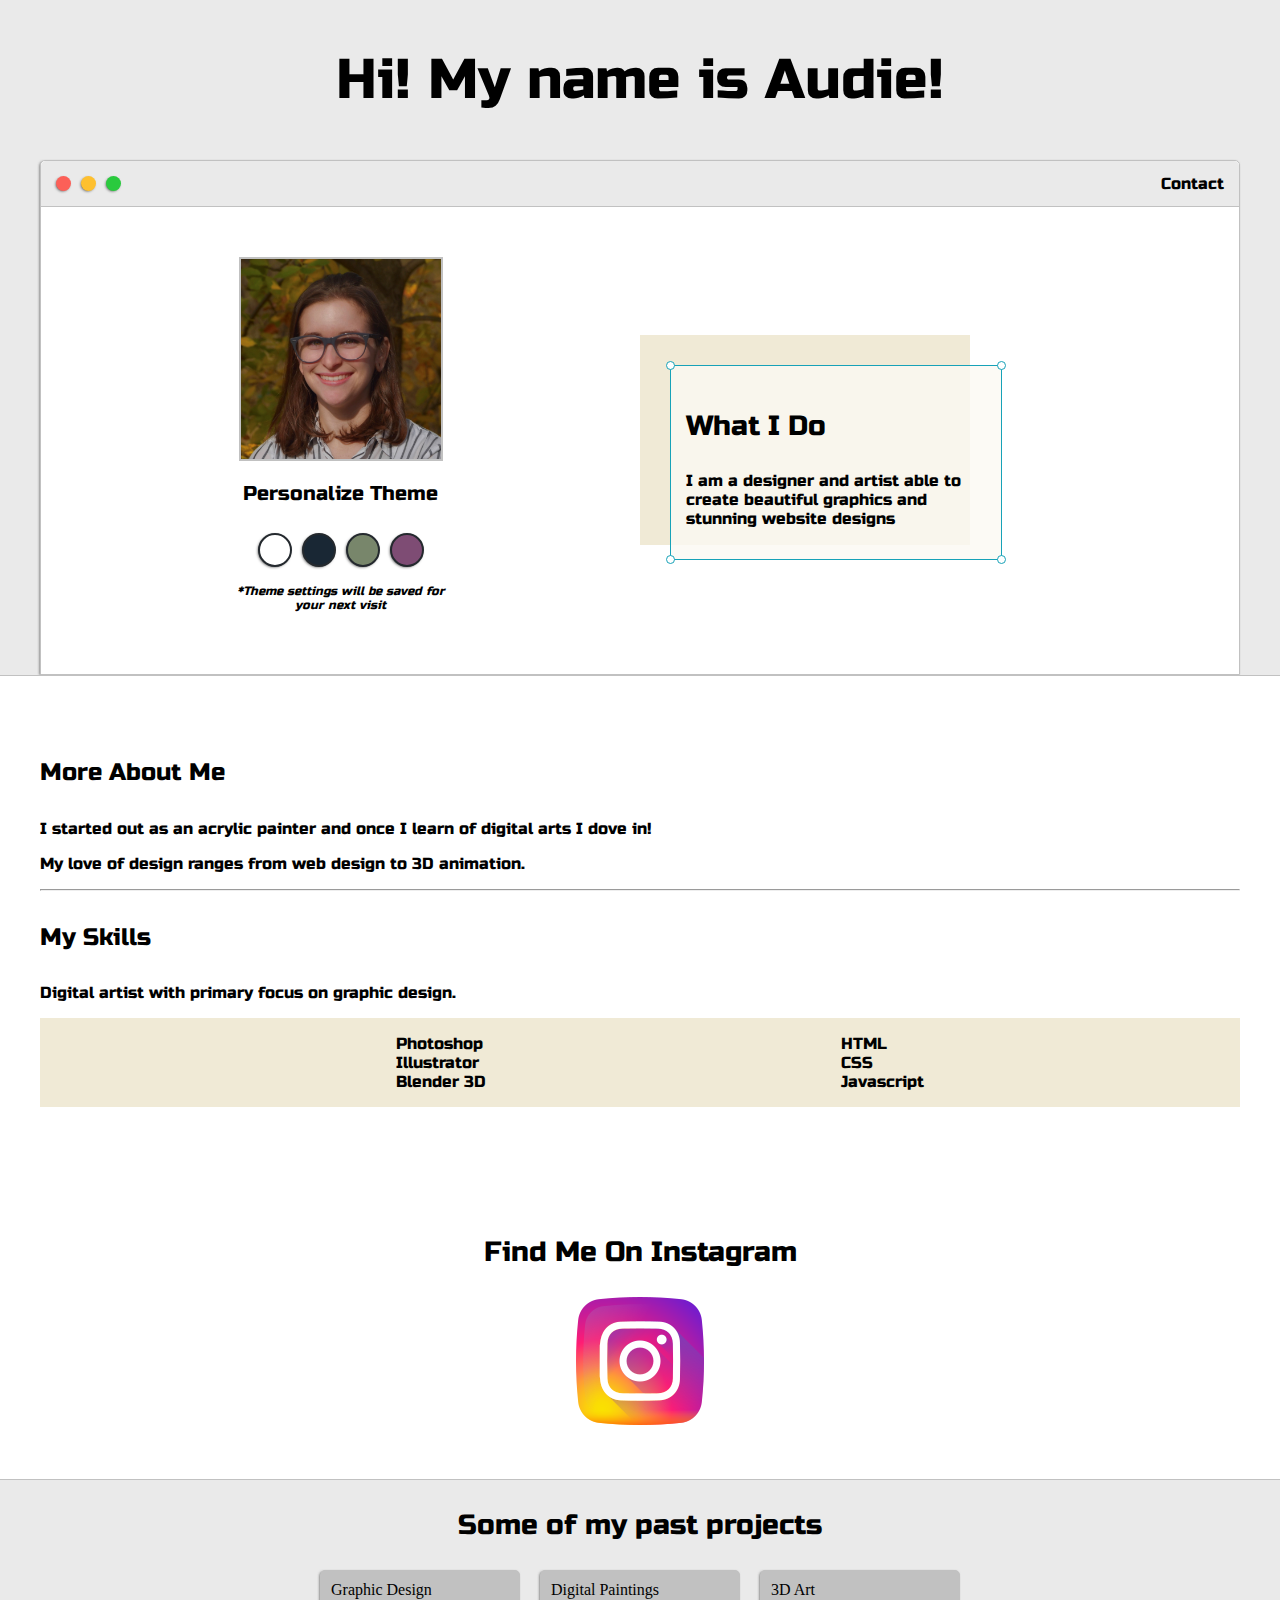
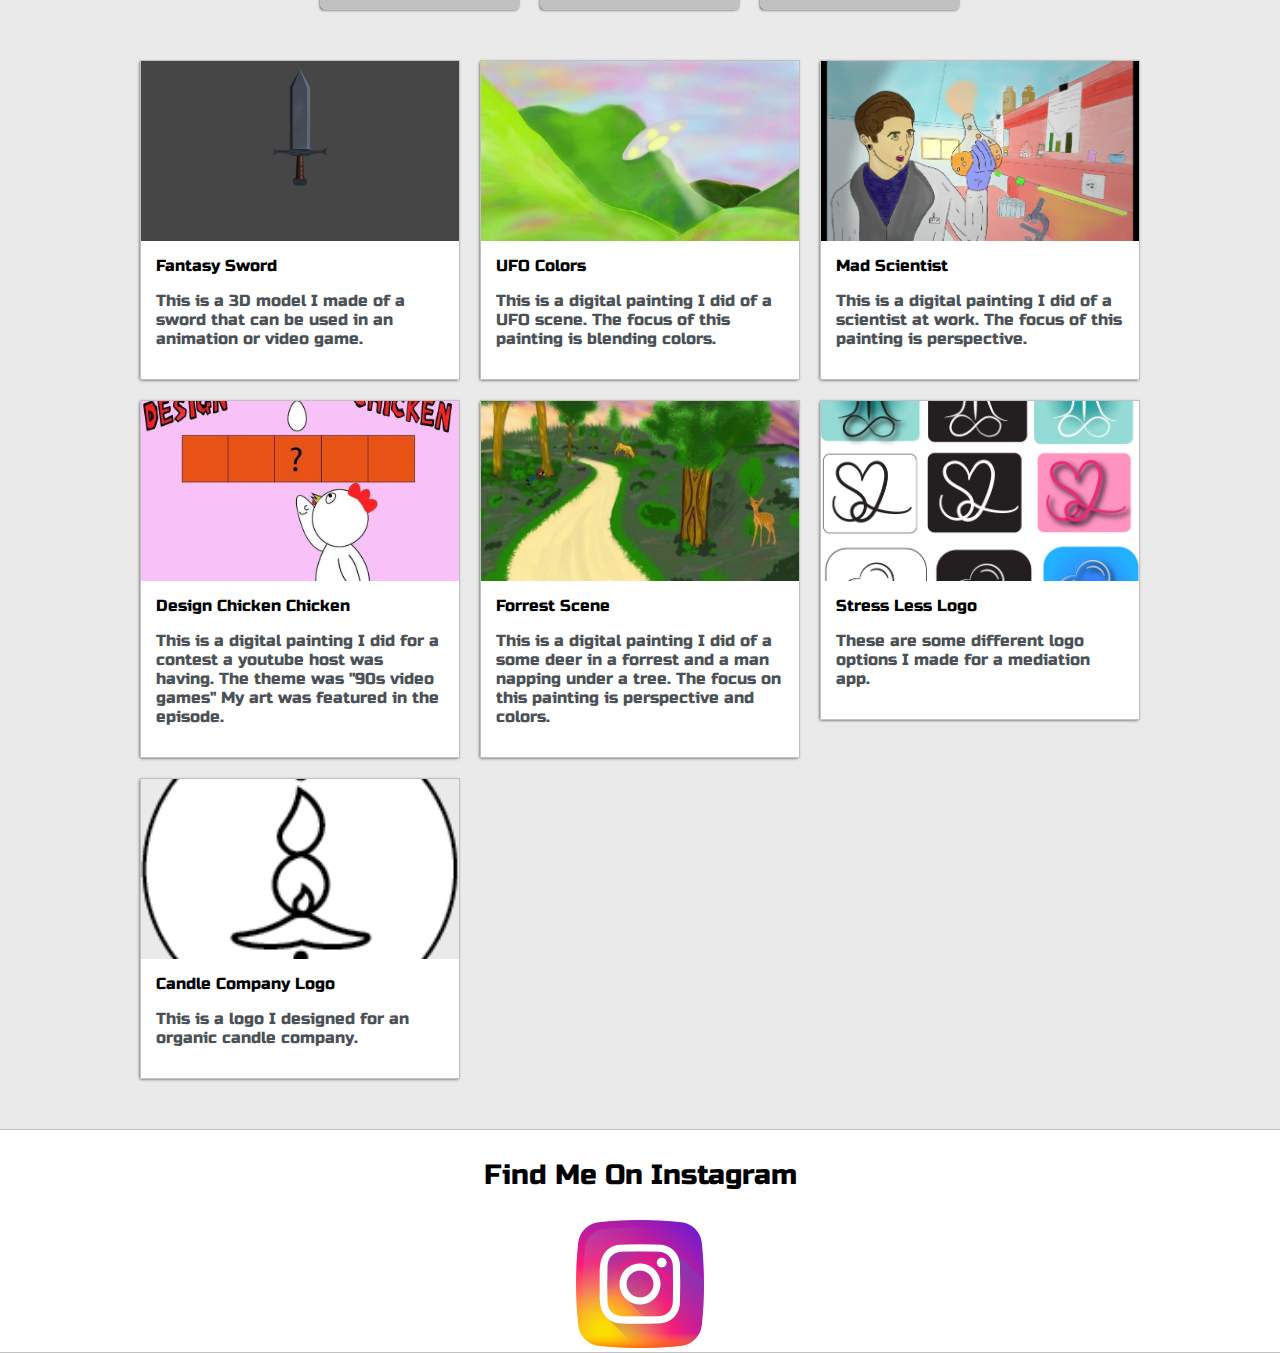
==== mywebsite/Public/index.html @ c4aa3660 "add new post" ====
<!DOCTYPE html>
<html lang="en">

<head>
    <meta charset="UTF-8">
    <meta http-equiv="X-UA-Compatible" content="IE=edge">
    <meta name="viewport" content="width=device-width, initial-scale=1.0">

    <title>Audie Raymos</title>

    <!-- main font -->
    <link href="https://fonts.googleapis.com/css2?family=Russo+One&display=swap" rel="stylesheet">

    <!-- secondary font -->
    <link href="https://fonts.googleapis.com/css2?family=Roboto+Mono:wght@500&family=Russo+One&display=swap"
        rel="stylesheet">

    <link rel="stylesheet" type="text/css" href="../default.css">

    <!-- color theme style pages-->
    <link id="theme-style" rel="stylesheet" type="text/css" href="">

</head>

<body>

    <section class="s1">
        <div class="main-container">
            <div class="greeting-wrapper">
                <h1>Hi! My name is Audie!</h1>
            </div>

            <div class="intro-wrapper">
                <div class="nav-wrapper">
                    <div class="dots-wrapper">
                        <div id="dot-1" class="browser-dot"></div>
                        <div id="dot-2" class="browser-dot"></div>
                        <div id="dot-3" class="browser-dot"></div>
                    </div>

                <ul id="navigation">
                    <li><a href="mailto: audriannakraymos@gmail.com" target="_blank">Contact</a></li>
                </ul>
            </div>

                    <div class="left-column">
                        <img id="profile_pic" src="../img/profile.jpg">
                        <h5 style="text-align: center; line-height: 0;">Personalize Theme</h5>

                        <div id="theme-options-wrapper">
                            <div data-mode="light" id="light-mode" class="theme-dot"></div>
                            <div data-mode="blue" id="blue-mode" class="theme-dot"></div>
                            <div data-mode="green" id="green-mode" class="theme-dot"></div>
                            <div data-mode="purple" id="purple-mode" class="theme-dot"></div>
                        </div>

                        <p id="settings-note">*Theme settings will be saved for<br>your next visit</p>
                    </div>

                    <div class="right-column">

                    <div id="preview-shadow"> 
                            <div id="preview">
                                <div id="corner-tl" class="corner"></div>
                                <div id="corner-tr" class="corner"></div>
                                <h3>What I Do</h3>
                                <p>I am a designer and artist able to create beautiful graphics and stunning website designs</p>
                                <div id="corner-br" class="corner"></div>
                                <div id="corner-bl" class="corner"></div>
                            </div>
                        </div>
                    </div>

            </div>

        </div>
    </section>

    <section class="s2">
        <div class="main-container">

            <div class="about-wrapper">
                <div class="about-me">
                    <h4>More About Me</h4>

                    <p>I started out as an acrylic painter and once I learn of digital arts I dove in!</p>

                    <p>My love of design ranges from web design to 3D animation.</p>


                <hr>

                <h4>My Skills</h4>

                <p>
                    Digital artist with primary focus on graphic design.
                </p>

                <div id="skills">
                    <ul>
                        <li>Photoshop</li>
                        <li>Illustrator</li>
                        <li>Blender 3D</li>
                    </ul>

                    <ul>
                        <li>HTML</li>
                        <li>CSS</li>
                        <li>Javascript</li>
                    </ul>
                </div>

            </div>

                <div class="social-links">
                    <h3>Find Me On Instagram</h3>
                    <a target="_blank" href="https://www.instagram.com/audiedesigns/">
                   <img class="social-ig" src="../img/instagram.png">
                    </a>
                </div>
            </div>

        </div>
    </section>

    <section class="s1">
        <div class="main-container">
            <h3 style="text-align: center;">Some of my past projects</h3>
            
    <!--------------------------------------->
    <!---------------- TABS ----------------->
    <!--------------------------------------->
            <div class="tabs-container">
                
            <div class="tabs">
                Graphic Design
            </div>

            <div class="tabs">
                Digital Paintings
            </div>

            <div class="tabs">
                3D Art
            </div>

        </div>

            <div class="post-wrapper">


                <div>
                    <div class="post">
                        <a href="../img/Fatasy 3D sword.png"> <img class="thumbnail" src="../img/Fatasy 3D sword.png"> </a>
                        <div class="post-preview">
                            <h6 class="post-title">Fantasy Sword</h6>
                            <p class="post-intro">This is a 3D model I made of a sword that can be used in an animation or video game.</p>
    
                        </div>
                    </div>
                </div>

            <div>
                <div class="post">
                    <a href="../img/UFOscene.JPG"> <img class="thumbnail" src="../img/UFOscene.JPG"> </a>
                    <div class="post-preview">
                        <h6 class="post-title">UFO Colors</h6>
                        <p class="post-intro">This is a digital painting I did of a UFO scene. The focus of this painting is blending colors.</p>

                    </div>
                </div>
            </div>

            <div>
                <div class="post">
                    <a href="../img/scientist.PNG"> <img class="thumbnail" src="../img/scientist.PNG"> </a> 
                    <div class="post-preview">
                        <h6 class="post-title">Mad Scientist</h6>
                        <p class="post-intro">This is a digital painting I did of a scientist at work. The focus of this painting is perspective.</p>

                    </div>
                </div>
            </div>


            <div>
                <div class="post">
                    <a href="../img/designCC.JPG"> <img class="thumbnail" src="../img/designCC.JPG"> </a>
                    <div class="post-preview">
                        <h6 class="post-title">Design Chicken Chicken</h6>
                        <p class="post-intro">This is a digital painting I did for a contest a youtube host was having. The theme was "90s video games" My art was featured in the episode.</p>

                    </div>
                </div>
            </div>

            <div>
                <div class="post">
                    <a href="../img/forrestscene.JPG"> <img class="thumbnail" src="../img/forrestscene.JPG"> </a>
                    <div class="post-preview">
                        <h6 class="post-title">Forrest Scene</h6>
                        <p class="post-intro">This is a digital painting I did of a some deer in a forrest and a man napping under a tree. The focus on this painting is perspective and colors.</p>

                    </div>
                </div>
            </div>

            <div>
                <div class="post">
                    <a href="../img/SL-logo.png"> <img class="thumbnail" src="../img/SL-logo.png"> </a>
                    <div class="post-preview">
                        <h6 class="post-title">Stress Less Logo</h6>
                        <p class="post-intro">These are some different logo options I made for a mediation app.</p>

                    </div>
                </div>
            </div>

            <div>
                <div class="post">
                    <a href="../img/Lit Mama Circle.png"> <img class="thumbnail" src="../img/Lit Mama Circle.png"> </a>
                    <div class="post-preview">
                        <h6 class="post-title">Candle Company Logo</h6>
                        <p class="post-intro">This is a logo I designed for an organic candle company.</p>

                    </div>
                </div>
            </div>

            </div>
        </div>
    </section>

    

    <section class="s2">
        <div class="main-container">


            <div class="social-links">
                <h3>Find Me On Instagram</h3>
                <a target="_blank" href="https://www.instagram.com/audiedesigns/">
               <img class="social-ig" src="../img/instagram.png">
                </a>
            </div>
        </div>

           
        </div> 
    </section>

<script src="../script.js"></script>

</body>

</html>


<!----------------  <h3 style="text-align: center;">Get in Touch</h3>

            <form id="contact-form">
                <label>Name</label>
                <input class="input-field" type="text" name="name">

                <label>Subject</label>
                <input class="input-field" type="text" name="subject">

                <label>Email</label>
                <input class="input-field" type="text" name="email">

                <label>Message</label>
                <textarea class="input-field" type="text" name="subject"></textarea>

                <input id="submit-btn" type="submit" value="Send">
            </form>  ----------------!>
---- mywebsite/default.css ----
:root{
    --mainColor:#eaeaea;
    --secondaryColor:#fff;

    --borderColor:#c1c1c1;

    --mainText:black;
    --secondaryText:#4b5156;

    --themeDotBorder: #24292e;

    --previewBg: rgb(251, 249, 243, 0.8);
    --previewShadow: #f0ead6;

    --buttonColor: black;
}

html, body{
    padding: 0;
    margin: 0;
}

body *{
    transition: 0.3s;
}

h1, h2, h3, h4, h5, h6, strong{
    color: var(--mainText);
    font-family: 'Russo One', sans-serif;
    font-weight: 500;
}

p, li, span, label, input, textarea{
    color: var(--mainText);
    font-family: 'Roboto Mono', monospace;
font-family: 'Russo One', sans-serif;
}

a{
    text-decoration: none;
    color: #17a2b8;
}

ul{
    list-style: none;
}

h1 { font-size: 56px;}
h2 { font-size: 36px;}
h3 { font-size: 28px;}
h4 { font-size: 24px;}
h5 { font-size: 20px;}
h6 { font-size: 16px;}

.s1{
    background-color: var(--mainColor);
    border-bottom: 1px solid var(--borderColor);
    overflow: auto;
}

.s2{
    background-color: var(--secondaryColor);
    border-bottom: 1px solid var(--borderColor);
    overflow: auto;
}

.main-container{
    width: 1200px;
    margin: 0 auto;
}


.greeting-wrapper{
    display: grid;
    text-align: center;
    align-content: center;
    min-height: 10em;
}

.intro-wrapper{
    background-color: var(--secondaryColor);
    border: 1px solid var(--borderColor);
    border-radius:5px 5px 0 0;

    -webkit-box-shadow: -1px 1px 3px -1px rgba(0,0,0,0.75);
    -moz-box-shadow: -1px 1px 3px -1px rgba(0,0,0,0.75);
    box-shadow: -1px 1px 3px -1px rgba(0,0,0,0.75);

    display: grid;
    grid-template-columns: 1fr 1fr;
    grid-template-areas: 
        'nav-wrapper nav-wrapper'
        'left-column right-column'
    ;
}

.nav-wrapper{
    border-radius:5px 5px 0 0;
    grid-area: nav-wrapper;
    border-bottom: 1px solid var(--borderColor);
    display: flex;
    justify-content: space-between;
    align-items: center;
    background-color: var(--mainColor);
}

#navigation a{
    color: var(--mainText)
}

#navigation{
    margin: 0;
    padding: 10px;
}

#navigation li{
    display: inline-block;
    margin-right: 5px;
    margin-left: 5px;
}

.dots-wrapper{
    display: flex;
    padding: 10px;
}

#dot-1{
    background-color: #fc6058;
}

#dot-2{
    background-color: #FEC02F;
}

#dot-3{
    background-color: #2ACA3E;
}

.browser-dot{
    background-color: black;
    height: 15px;
    width: 15px;
    border-radius: 50%;
    margin: 5px;

    -webkit-box-shadow: -1px 1px 3px -1px rgba(0,0,0,0.75);
    -moz-box-shadow: -1px 1px 3px -1px rgba(0,0,0,0.75);
    box-shadow: -1px 1px 3px -1px rgba(0,0,0,0.75);
}

.left-column{
    grid-area: left-column;
    padding-top: 50px;
    padding-bottom: 50px;
}

#profile_pic{
    display: block;
    margin: 0 auto;

    height: 200px;
    width: 200px;
    object-fit: cover;
    object-position: top;
    border: 2px solid var(--borderColor);
}

#theme-options-wrapper{
    display: flex; 
    justify-content: center;
}

.theme-dot{
    height: 30px;
    width: 30px;
    background-color: black;
    border-radius: 50%;

    margin: 5px;
    border: 2px solid var(--themeDotBorder);

    -webkit-box-shadow: -1px 1px 3px -1px rgba(0,0,0,0.75);
    -moz-box-shadow: -1px 1px 3px -1px rgba(0,0,0,0.75);
    box-shadow: -1px 1px 3px -1px rgba(0,0,0,0.75);

    cursor: pointer;
}

.theme-dot:hover{
    border-width: 5px;
}

#light-mode{
    background-color: white;
}

#blue-mode{
    background-color: #192734;
}

#green-mode{
    background-color: #78866b;
}

#purple-mode{
    background-color: #7E4C74;
}

#settings-note{
    font-size: 12px;
    font-style: italic;
    text-align: center;
}

.right-column{
    grid-area: right-column;
    display: grid;
    align-content: center;

    padding-top: 50px;
    padding-bottom: 50px;
}


#preview-shadow{
    background-color: var(--previewShadow);
    width: 300px;
    height: 180px;
    padding-left: 30px;
    padding-top: 30px;
}

#preview{
    width: 300px;
    border: 1.5px solid #17a2b8;
    background-color: var(--previewBg);
    padding: 15px;
    position: relative;
}

.corner{
    width: 7px;
    height: 7px;
    border-radius: 50%;
    border: 1.5px solid #17a2b8;
    background-color: white;
    position: absolute;
}

#corner-tl{
    top: -5px;
    left: -5px;
}

#corner-tr{
    top: -5px;
    right: -5px;
}

#corner-br{
    bottom: -5px;
    right: -5px;
}

#corner-bl{
    bottom: -5px;
    left: -5px;
}

.about-wrapper{
    display: grid;
    grid-template-columns: repeat(auto-fit, minmax(320px, 1 fr));
    padding-bottom: 50px;
    padding-top: 50px;
    gap: 100px;
}

#skills{
    display: flex;
    justify-content: space-evenly;
    background-color: var(--previewShadow);
}

.social-links{
    display: grid;
    align-content: center;
    text-align: center;
}

#social_img{
    width: 100%;
}

.social-ig:hover{
    filter: grayscale(100%);
    transform: scale(1.1);
}

/* ---------- Tabs ---------- */

.tabs-container{
    display: grid;
    grid-template-columns: repeat(auto-fit, 200px);
    gap: 20px;
    justify-content: center;
    padding-bottom: 50px;
}

.tabs{
    display: flex;
    align-content: center;
    align-items: center;
    background-color: #c1c1c1;
    border: #c1c1c1 1px solid;

    -webkit-box-shadow: -1px 1px 3px -1px rgba(0,0,0,0.75);
    -moz-box-shadow: -1px 1px 3px -1px rgba(0,0,0,0.75);
    box-shadow: -1px 1px 3px -1px rgba(0,0,0,0.75);

    border-radius: 5px;
    padding: 10px;
}


.post-wrapper{
    display: grid;
    grid-template-columns: repeat(auto-fit, 320px);
    gap: 20px;
    justify-content: center;
    padding-bottom: 50px;
}

.post img:hover {
    transform: scale(1.1);
}

.post{
    border: 1px solid var(--borderColor);
    -webkit-box-shadow: -1px 1px 3px -1px rgba(0,0,0,0.75);
    -moz-box-shadow: -1px 1px 3px -1px rgba(0,0,0,0.75);
    box-shadow: -1px 1px 3px -1px rgba(0,0,0,0.75);

    cursor: pointer;
}

.thumbnail{
    display: block;
    width: 100%;
    height: 180px;
    object-fit: cover;
}

.post-preview{
    background-color: white;
    padding: 15px;
}

.post-title{
    color: black;
    margin: 0;
}

.post-intro{
    color: #4b5156;
    font-size: 16px;
}

#contact-form{
    display: block;
    max-width: 600px;
    margin: 0 auto;
    border: 1px solid var(--borderColor);
    padding: 15px;
    border-radius: 5px;
    background-color: var(--mainColor);
    margin-bottom: 50px;
}

#contact-form label{
    line-height: 2.7em;
}

#contact-form textarea{
    min-height: 100px;
    font-size: 14px;
}

.input-field{
    width: 100%;
    padding-top: 10px;
    padding-bottom: 10px;
    background-color: var(--secondaryColor);
    border-radius: 5px;
    border: 1px solid var(--borderColor);
    font-size: 14px;
}

#submit-btn{
    margin-top: 10px;
    width: 100%;
    padding-top: 10px;
    padding-bottom: 10px;
    color: white;
    background-color: var(--buttonColor);
    border: none;
}


@media screen and (max-width: 1200px){
    .main-container{
        width: 95%;
    }
}

@media screen and (max-width: 800px){
    .intro-wrapper{
        grid-template-columns: 1fr;
        grid-template-areas: 
            'nav-wrapper'
            'left-column'
            'right-column'
        ;
    }

    .right-column{
        justify-content: center;
    }

    }
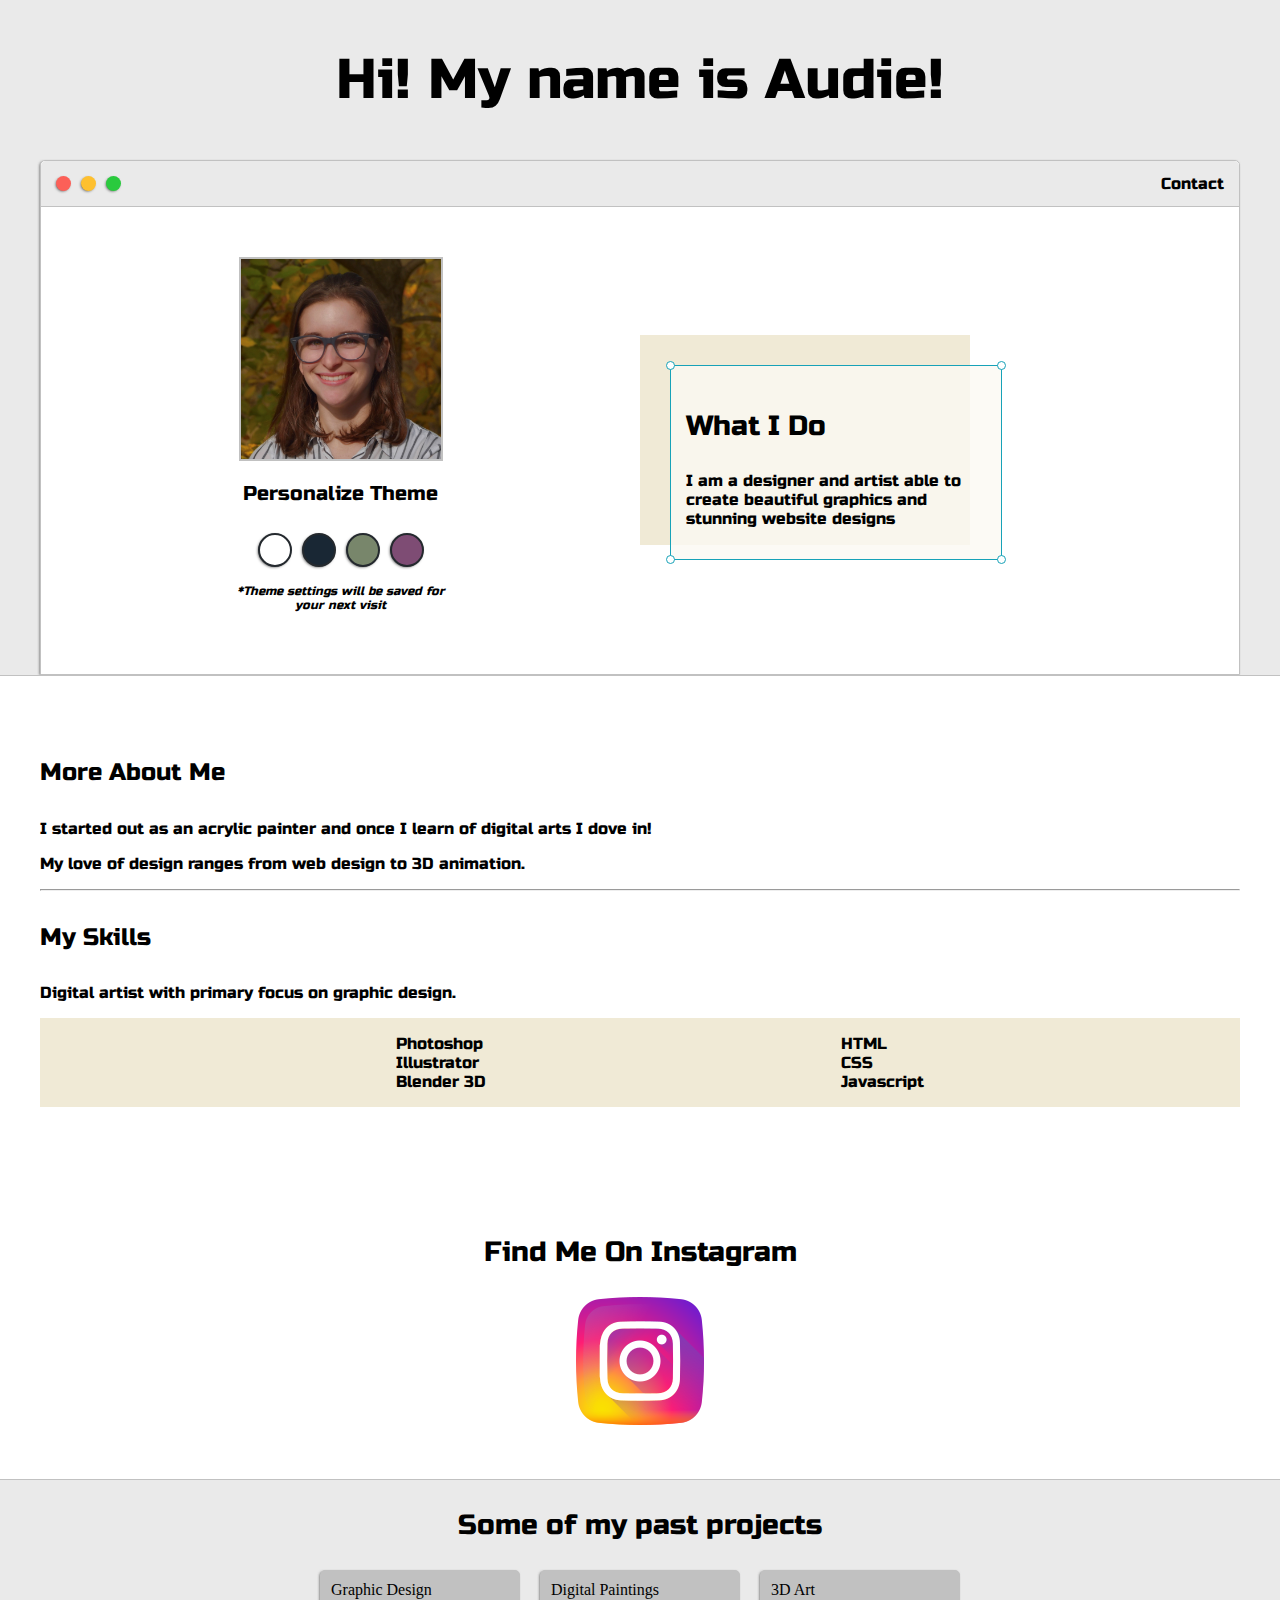
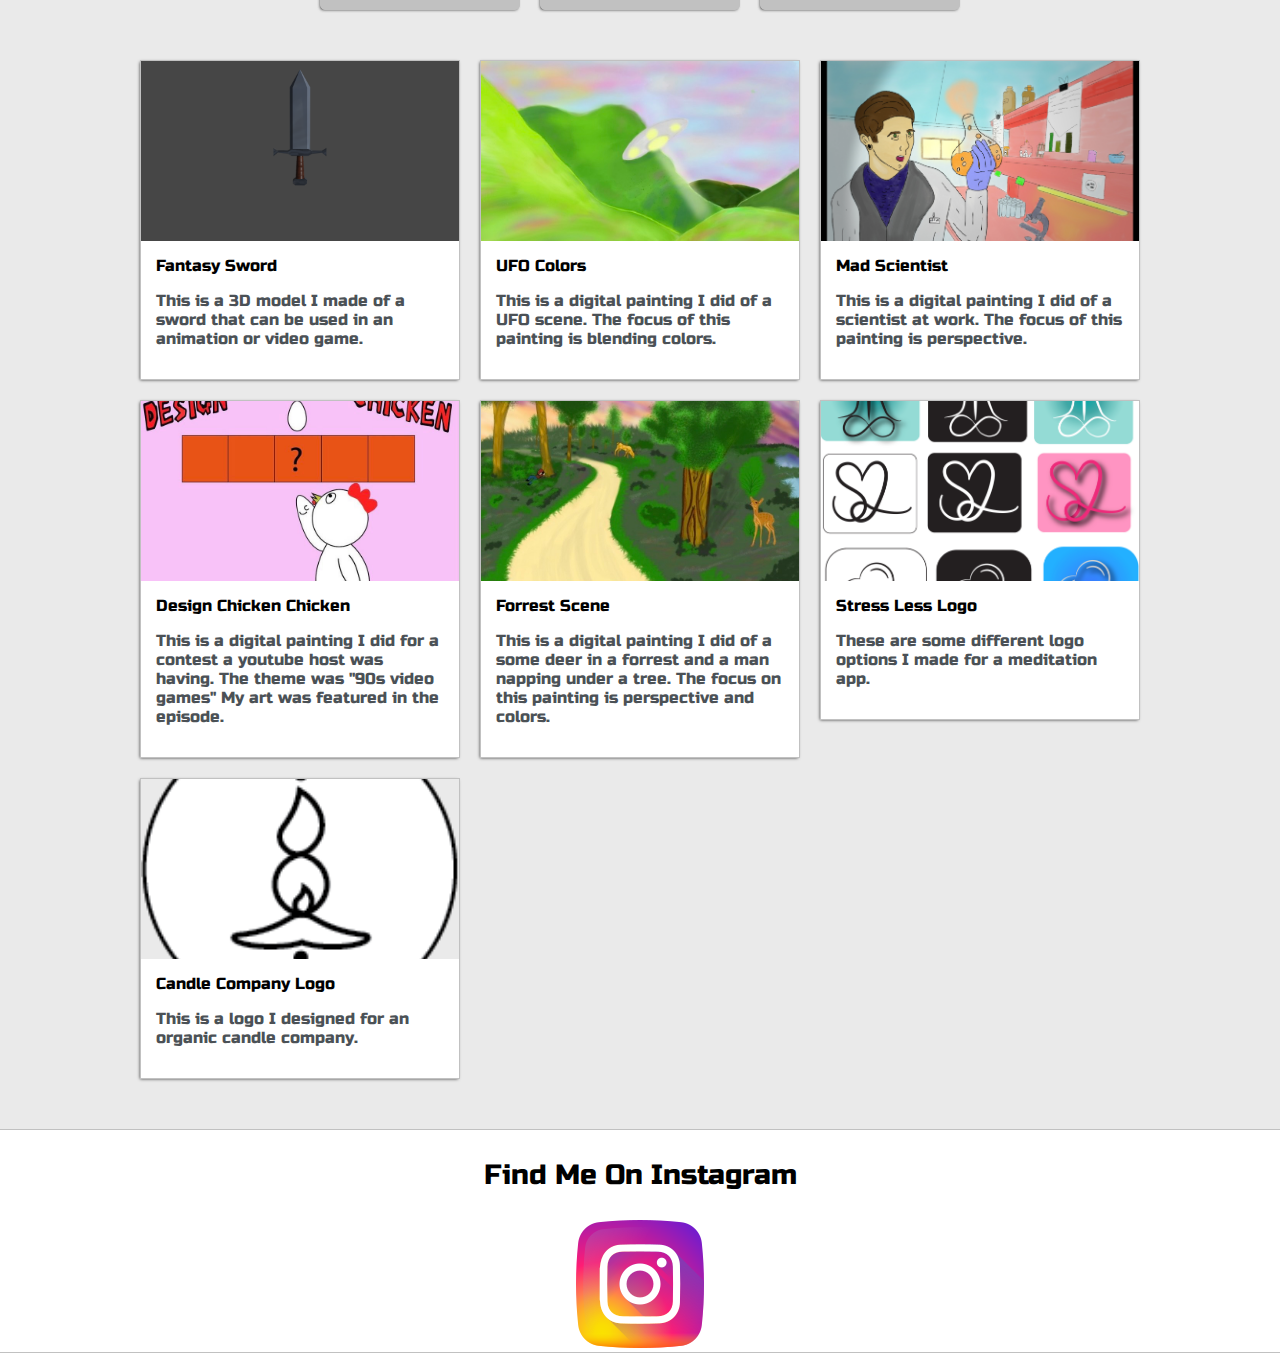
==== commit 1da5f5d4: "spelling correction" ====
--- a/mywebsite/Public/index.html
+++ b/mywebsite/Public/index.html
@@ -210,7 +210,7 @@
                     <a href="../img/SL-logo.png"> <img class="thumbnail" src="../img/SL-logo.png"> </a>
                     <div class="post-preview">
                         <h6 class="post-title">Stress Less Logo</h6>
-                        <p class="post-intro">These are some different logo options I made for a mediation app.</p>
+                        <p class="post-intro">These are some different logo options I made for a meditation app.</p>
 
                     </div>
                 </div>
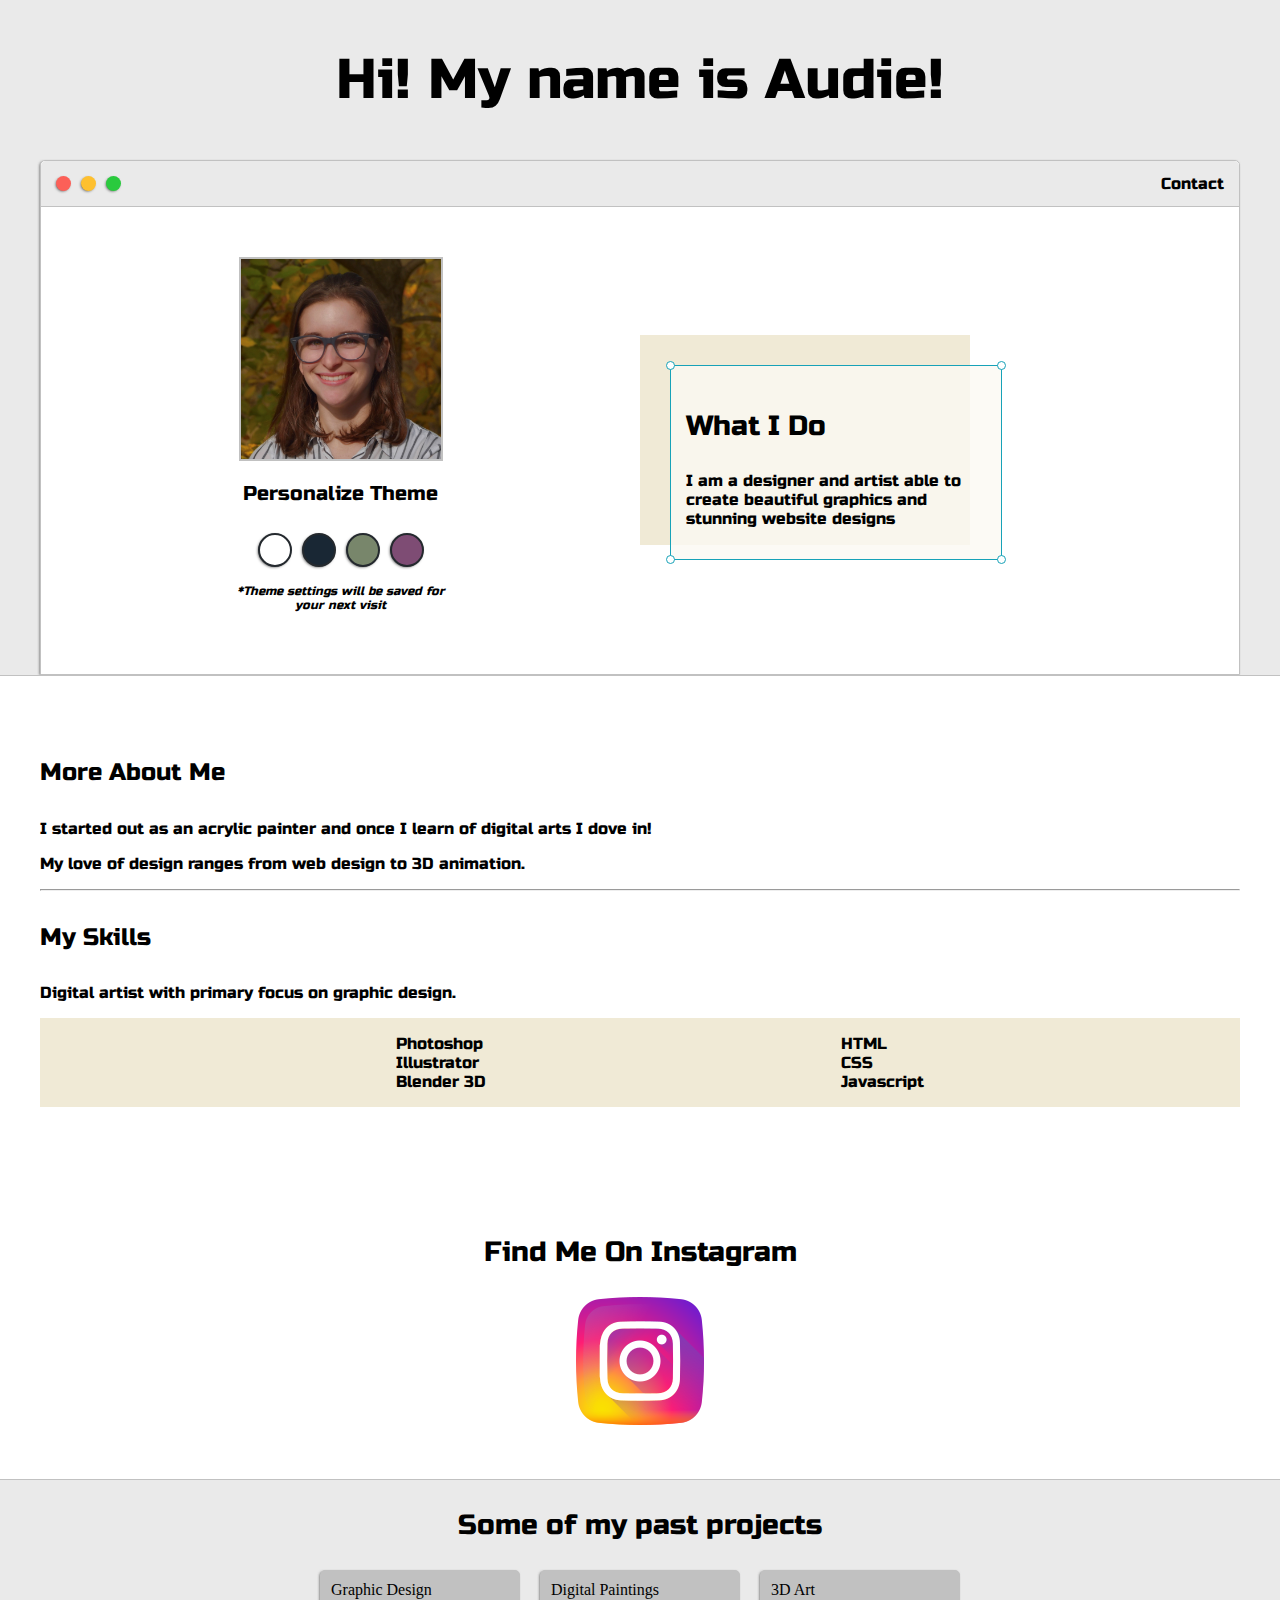
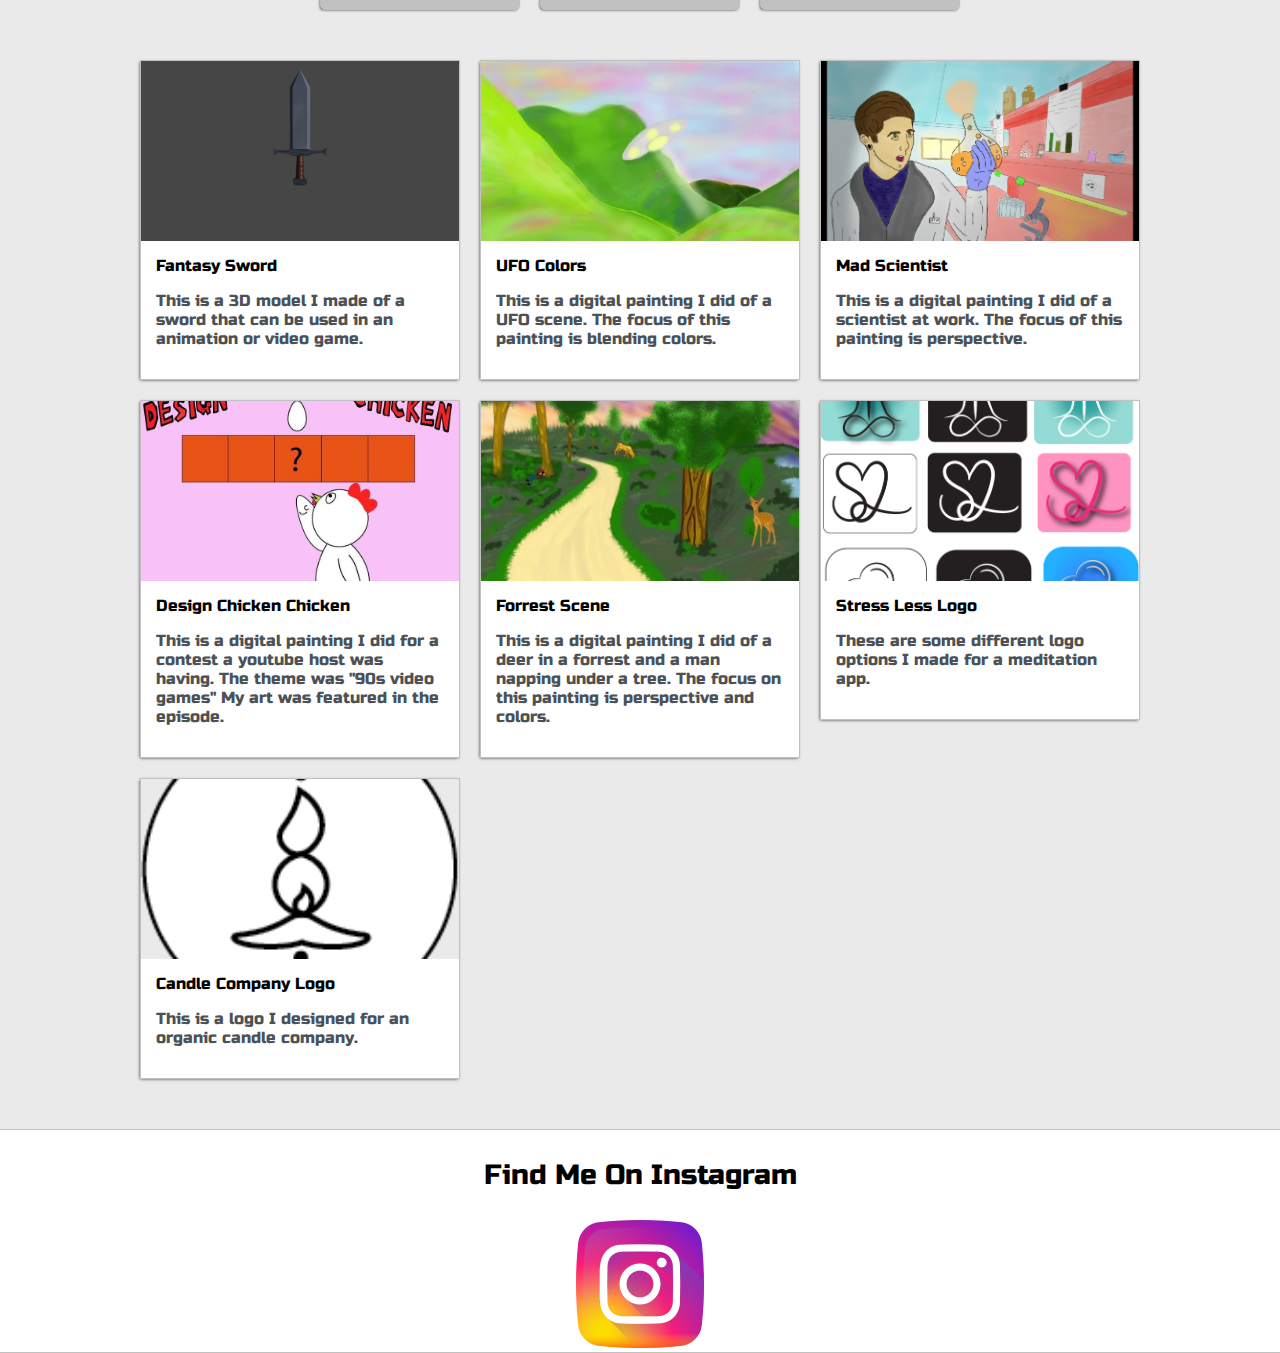
==== commit fc54d452: "netlify error" ====
--- a/mywebsite/Public/index.html
+++ b/mywebsite/Public/index.html
@@ -199,7 +199,7 @@
                     <a href="../img/forrestscene.JPG"> <img class="thumbnail" src="../img/forrestscene.JPG"> </a>
                     <div class="post-preview">
                         <h6 class="post-title">Forrest Scene</h6>
-                        <p class="post-intro">This is a digital painting I did of a some deer in a forrest and a man napping under a tree. The focus on this painting is perspective and colors.</p>
+                        <p class="post-intro">This is a digital painting I did of a deer in a forrest and a man napping under a tree. The focus on this painting is perspective and colors.</p>
 
                     </div>
                 </div>
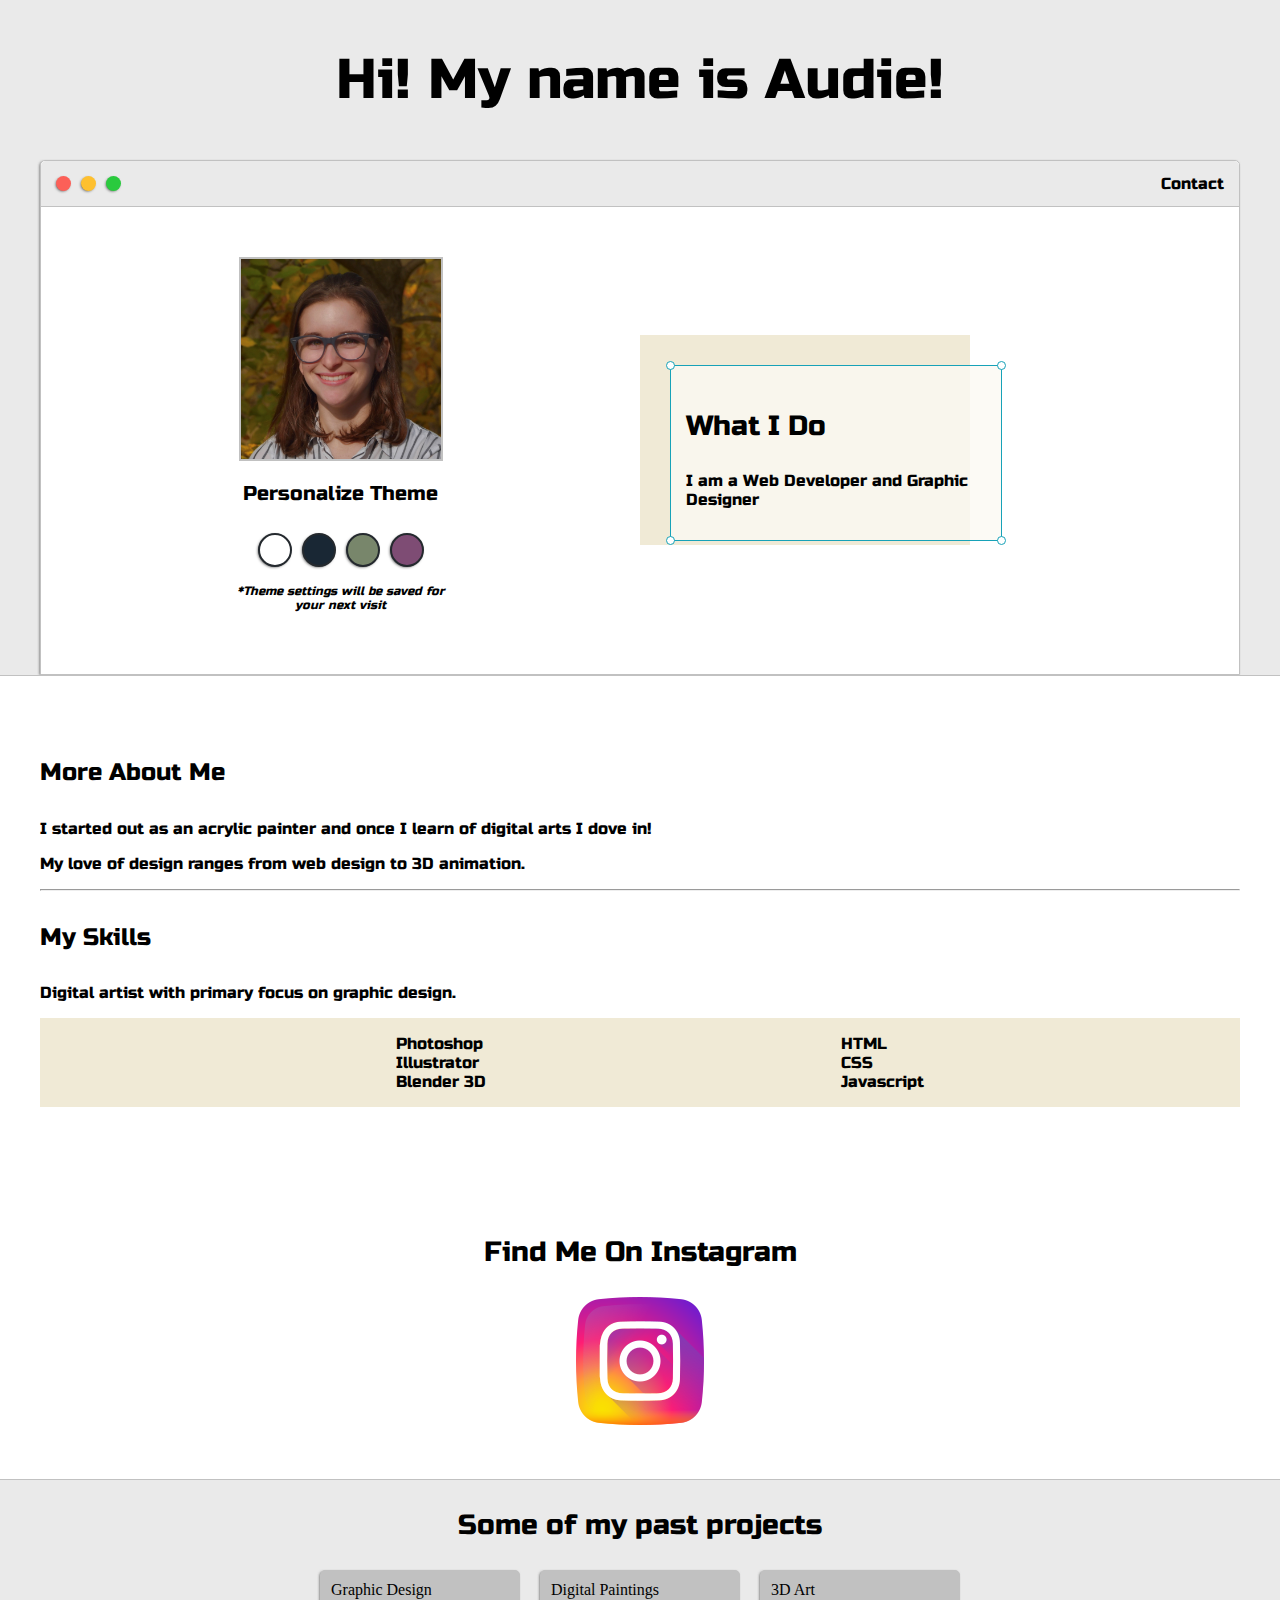
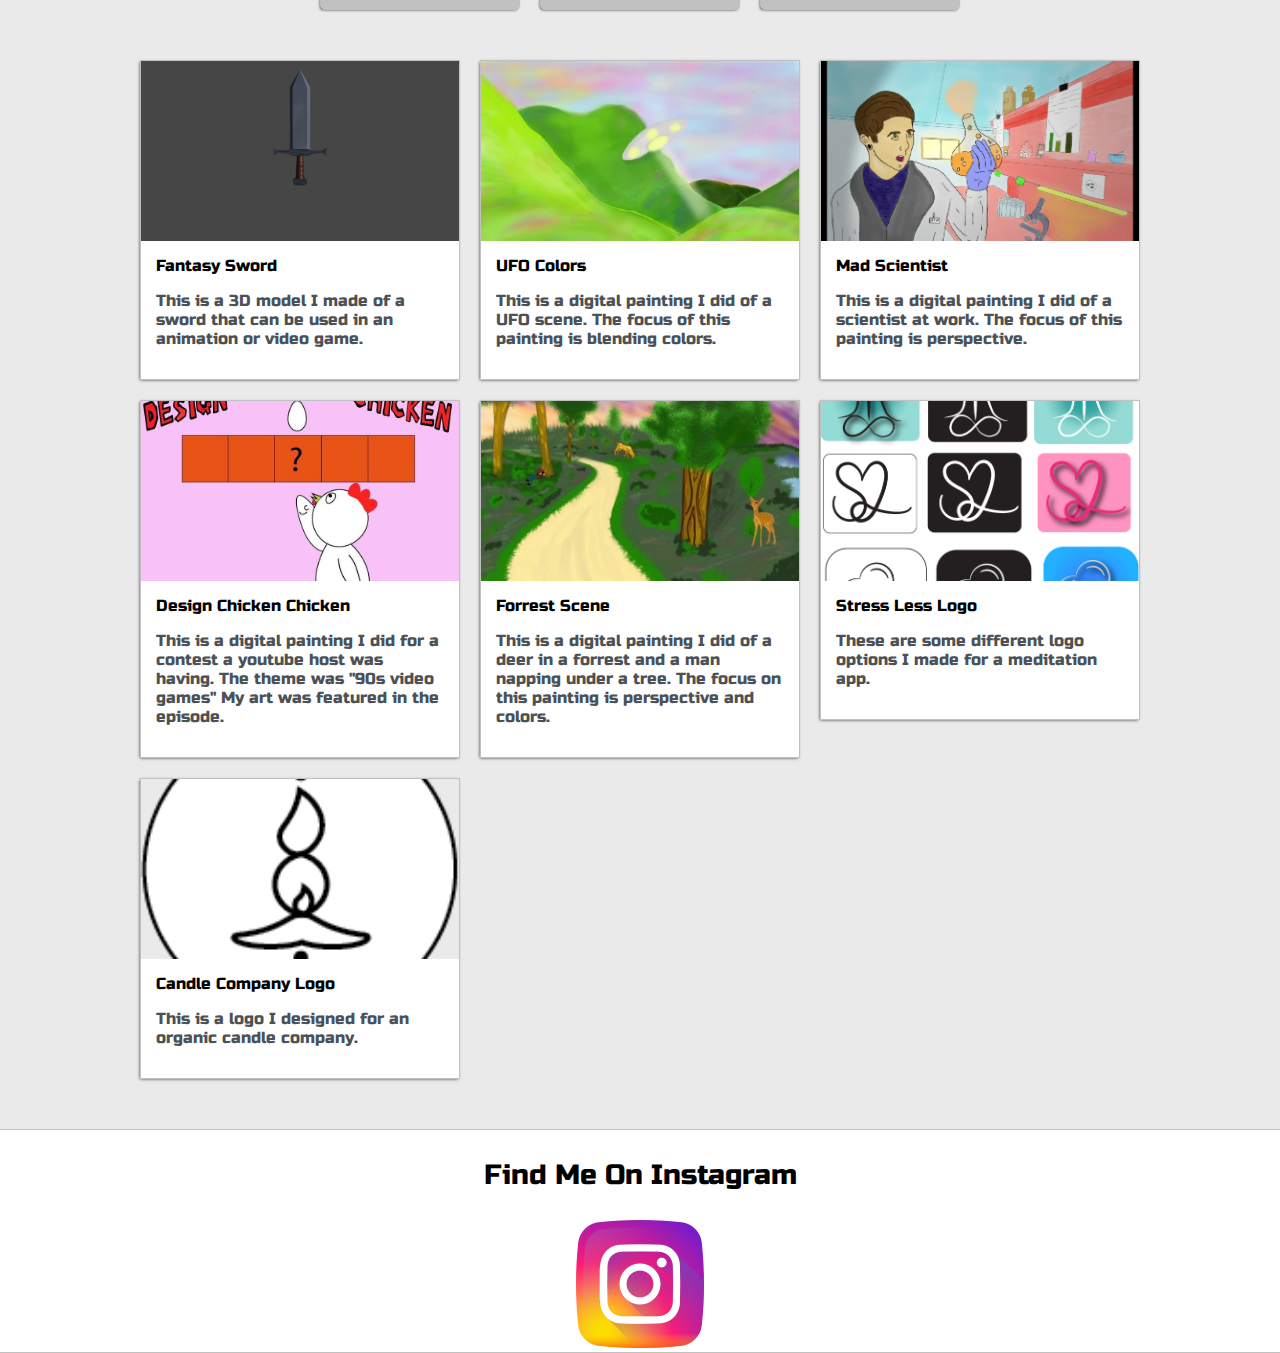
==== commit b53d2164: "open graphic in another page" ====
--- a/mywebsite/Public/index.html
+++ b/mywebsite/Public/index.html
@@ -64,7 +64,7 @@
                                 <div id="corner-tl" class="corner"></div>
                                 <div id="corner-tr" class="corner"></div>
                                 <h3>What I Do</h3>
-                                <p>I am a designer and artist able to create beautiful graphics and stunning website designs</p>
+                                <p>I am a Web Developer and Graphic Designer</p>
                                 <div id="corner-br" class="corner"></div>
                                 <div id="corner-bl" class="corner"></div>
                             </div>
@@ -253,23 +253,4 @@
 
 </body>
 
-</html>
-
-
-<!----------------  <h3 style="text-align: center;">Get in Touch</h3>
-
-            <form id="contact-form">
-                <label>Name</label>
-                <input class="input-field" type="text" name="name">
-
-                <label>Subject</label>
-                <input class="input-field" type="text" name="subject">
-
-                <label>Email</label>
-                <input class="input-field" type="text" name="email">
-
-                <label>Message</label>
-                <textarea class="input-field" type="text" name="subject"></textarea>
-
-                <input id="submit-btn" type="submit" value="Send">
-            </form>  ----------------!>+</html>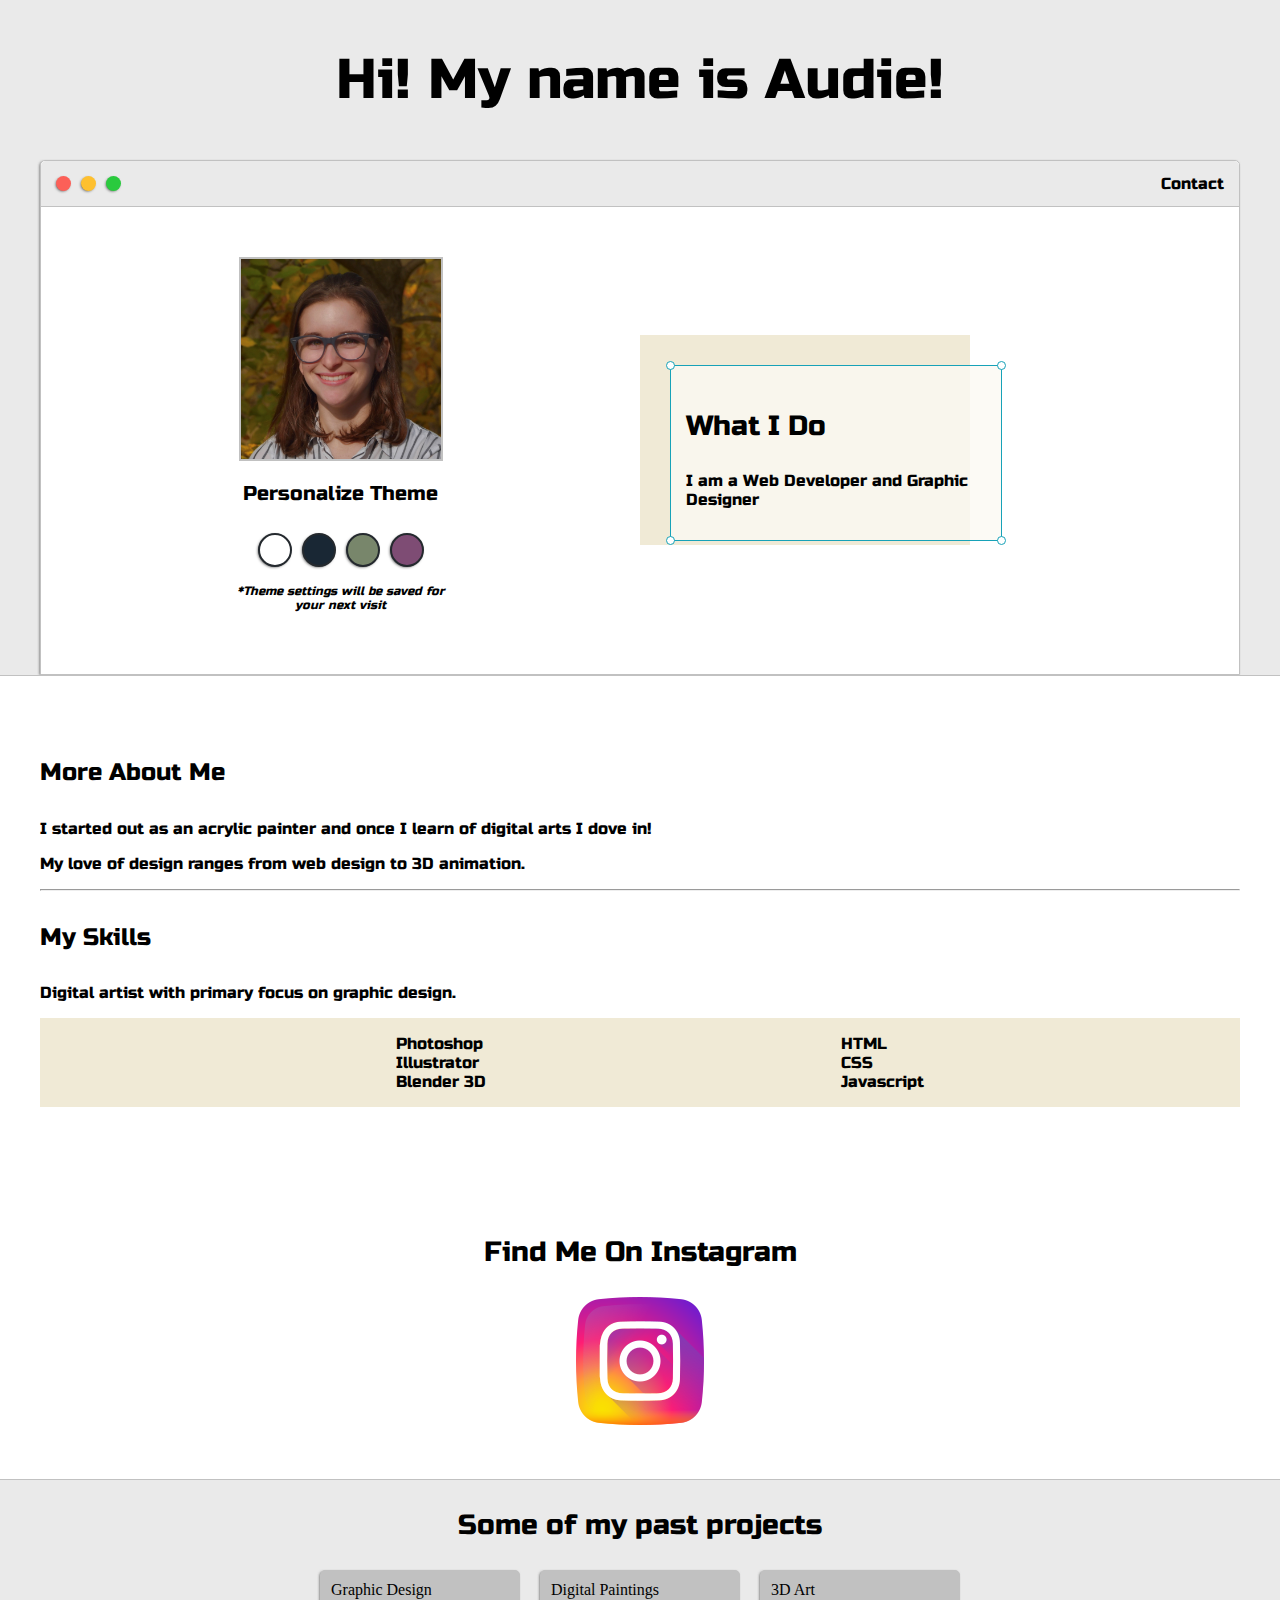
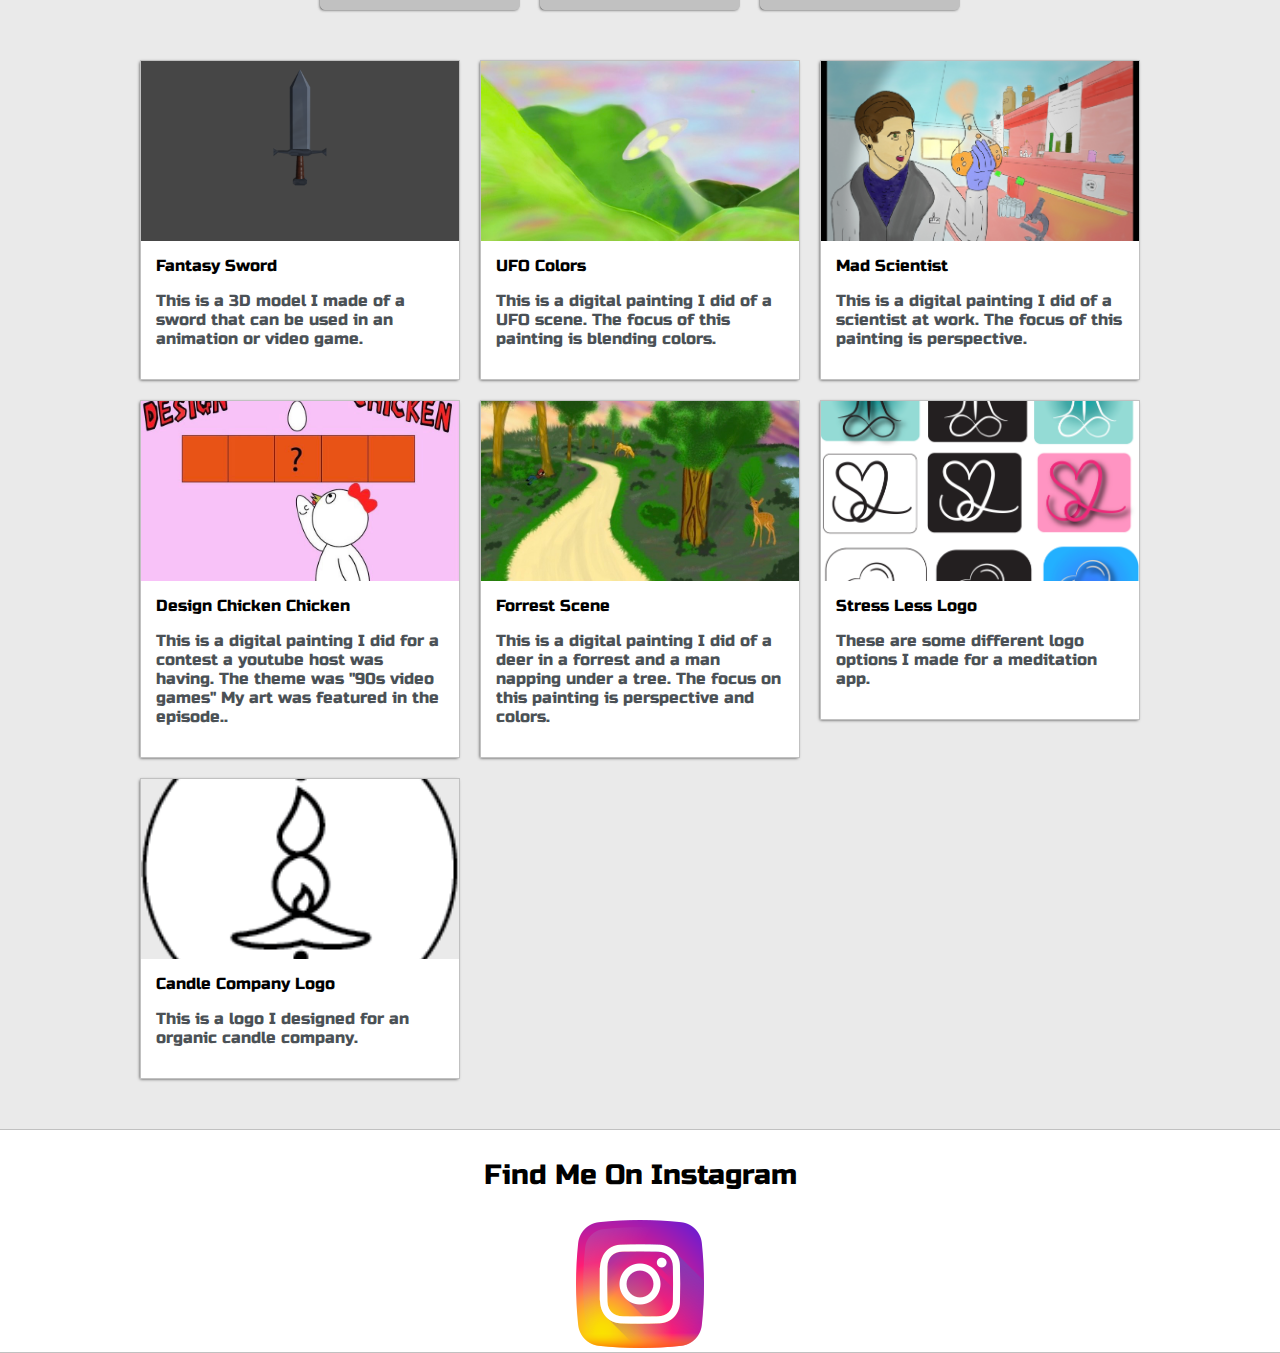
==== commit fdcc8415: "dot" ====
--- a/mywebsite/Public/index.html
+++ b/mywebsite/Public/index.html
@@ -151,7 +151,7 @@
 
                 <div>
                     <div class="post">
-                        <a href="../img/Fatasy 3D sword.png"> <img class="thumbnail" src="../img/Fatasy 3D sword.png"> </a>
+                        <a href="../img/Fatasy 3D sword.png" target="_blank"> <img class="thumbnail" src="../img/Fatasy 3D sword.png"> </a>
                         <div class="post-preview">
                             <h6 class="post-title">Fantasy Sword</h6>
                             <p class="post-intro">This is a 3D model I made of a sword that can be used in an animation or video game.</p>
@@ -162,7 +162,7 @@
 
             <div>
                 <div class="post">
-                    <a href="../img/UFOscene.JPG"> <img class="thumbnail" src="../img/UFOscene.JPG"> </a>
+                    <a href="../img/UFOscene.JPG" target="_blank"> <img class="thumbnail" src="../img/UFOscene.JPG"> </a>
                     <div class="post-preview">
                         <h6 class="post-title">UFO Colors</h6>
                         <p class="post-intro">This is a digital painting I did of a UFO scene. The focus of this painting is blending colors.</p>
@@ -173,7 +173,7 @@
 
             <div>
                 <div class="post">
-                    <a href="../img/scientist.PNG"> <img class="thumbnail" src="../img/scientist.PNG"> </a> 
+                    <a href="../img/scientist.PNG" target="_blank"> <img class="thumbnail" src="../img/scientist.PNG"> </a> 
                     <div class="post-preview">
                         <h6 class="post-title">Mad Scientist</h6>
                         <p class="post-intro">This is a digital painting I did of a scientist at work. The focus of this painting is perspective.</p>
@@ -185,18 +185,18 @@
 
             <div>
                 <div class="post">
-                    <a href="../img/designCC.JPG"> <img class="thumbnail" src="../img/designCC.JPG"> </a>
+                    <a href="../img/designCC.JPG" target="_blank"> <img class="thumbnail" src="../img/designCC.JPG"> </a>
                     <div class="post-preview">
                         <h6 class="post-title">Design Chicken Chicken</h6>
-                        <p class="post-intro">This is a digital painting I did for a contest a youtube host was having. The theme was "90s video games" My art was featured in the episode.</p>
-
-                    </div>
-                </div>
-            </div>
-
-            <div>
-                <div class="post">
-                    <a href="../img/forrestscene.JPG"> <img class="thumbnail" src="../img/forrestscene.JPG"> </a>
+                        <p class="post-intro">This is a digital painting I did for a contest a youtube host was having. The theme was "90s video games" My art was featured in the episode..</p>
+
+                    </div>
+                </div>
+            </div>
+
+            <div>
+                <div class="post">
+                    <a href="../img/forrestscene.JPG" target="_blank"> <img class="thumbnail" src="../img/forrestscene.JPG"> </a>
                     <div class="post-preview">
                         <h6 class="post-title">Forrest Scene</h6>
                         <p class="post-intro">This is a digital painting I did of a deer in a forrest and a man napping under a tree. The focus on this painting is perspective and colors.</p>
@@ -207,7 +207,7 @@
 
             <div>
                 <div class="post">
-                    <a href="../img/SL-logo.png"> <img class="thumbnail" src="../img/SL-logo.png"> </a>
+                    <a href="../img/SL-logo.png" target="_blank"> <img class="thumbnail" src="../img/SL-logo.png"> </a>
                     <div class="post-preview">
                         <h6 class="post-title">Stress Less Logo</h6>
                         <p class="post-intro">These are some different logo options I made for a meditation app.</p>
@@ -218,7 +218,7 @@
 
             <div>
                 <div class="post">
-                    <a href="../img/Lit Mama Circle.png"> <img class="thumbnail" src="../img/Lit Mama Circle.png"> </a>
+                    <a href="../img/Lit Mama Circle.png" target="_blank"> <img class="thumbnail" src="../img/Lit Mama Circle.png"> </a>
                     <div class="post-preview">
                         <h6 class="post-title">Candle Company Logo</h6>
                         <p class="post-intro">This is a logo I designed for an organic candle company.</p>
